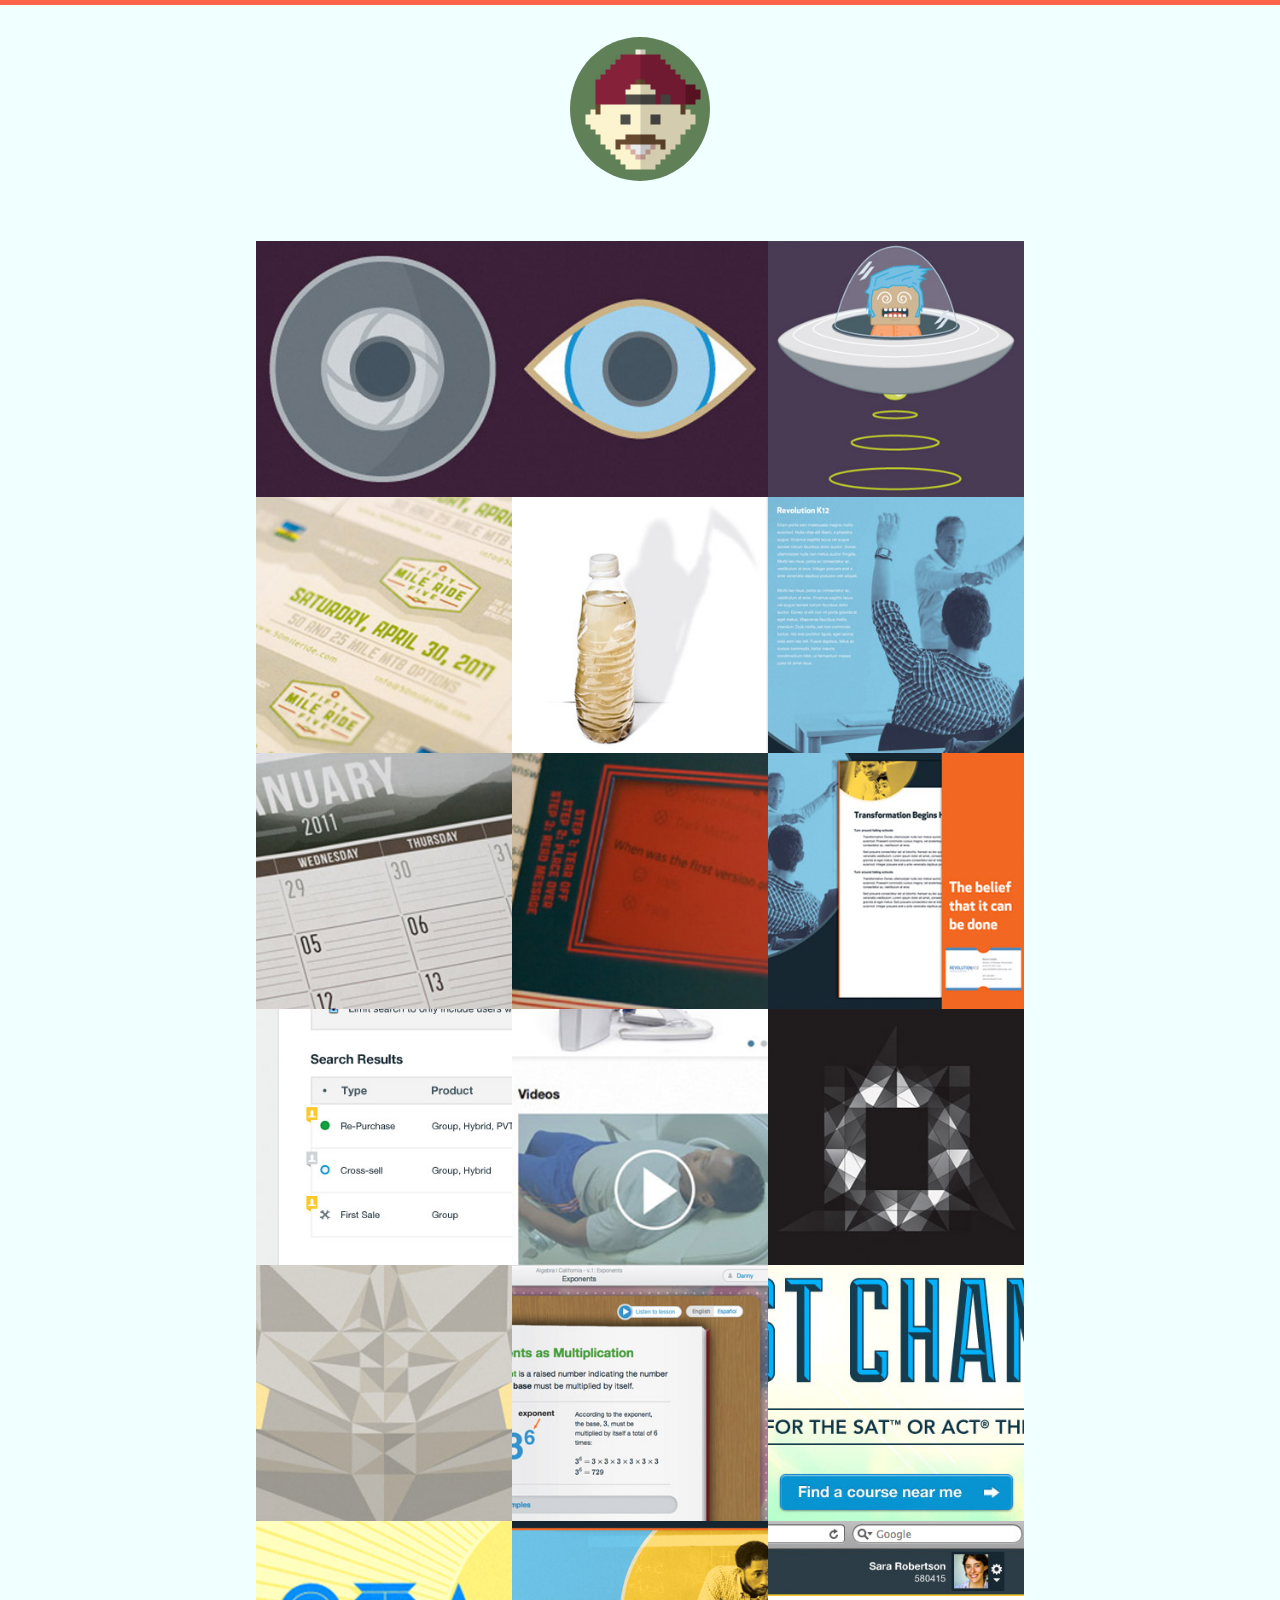
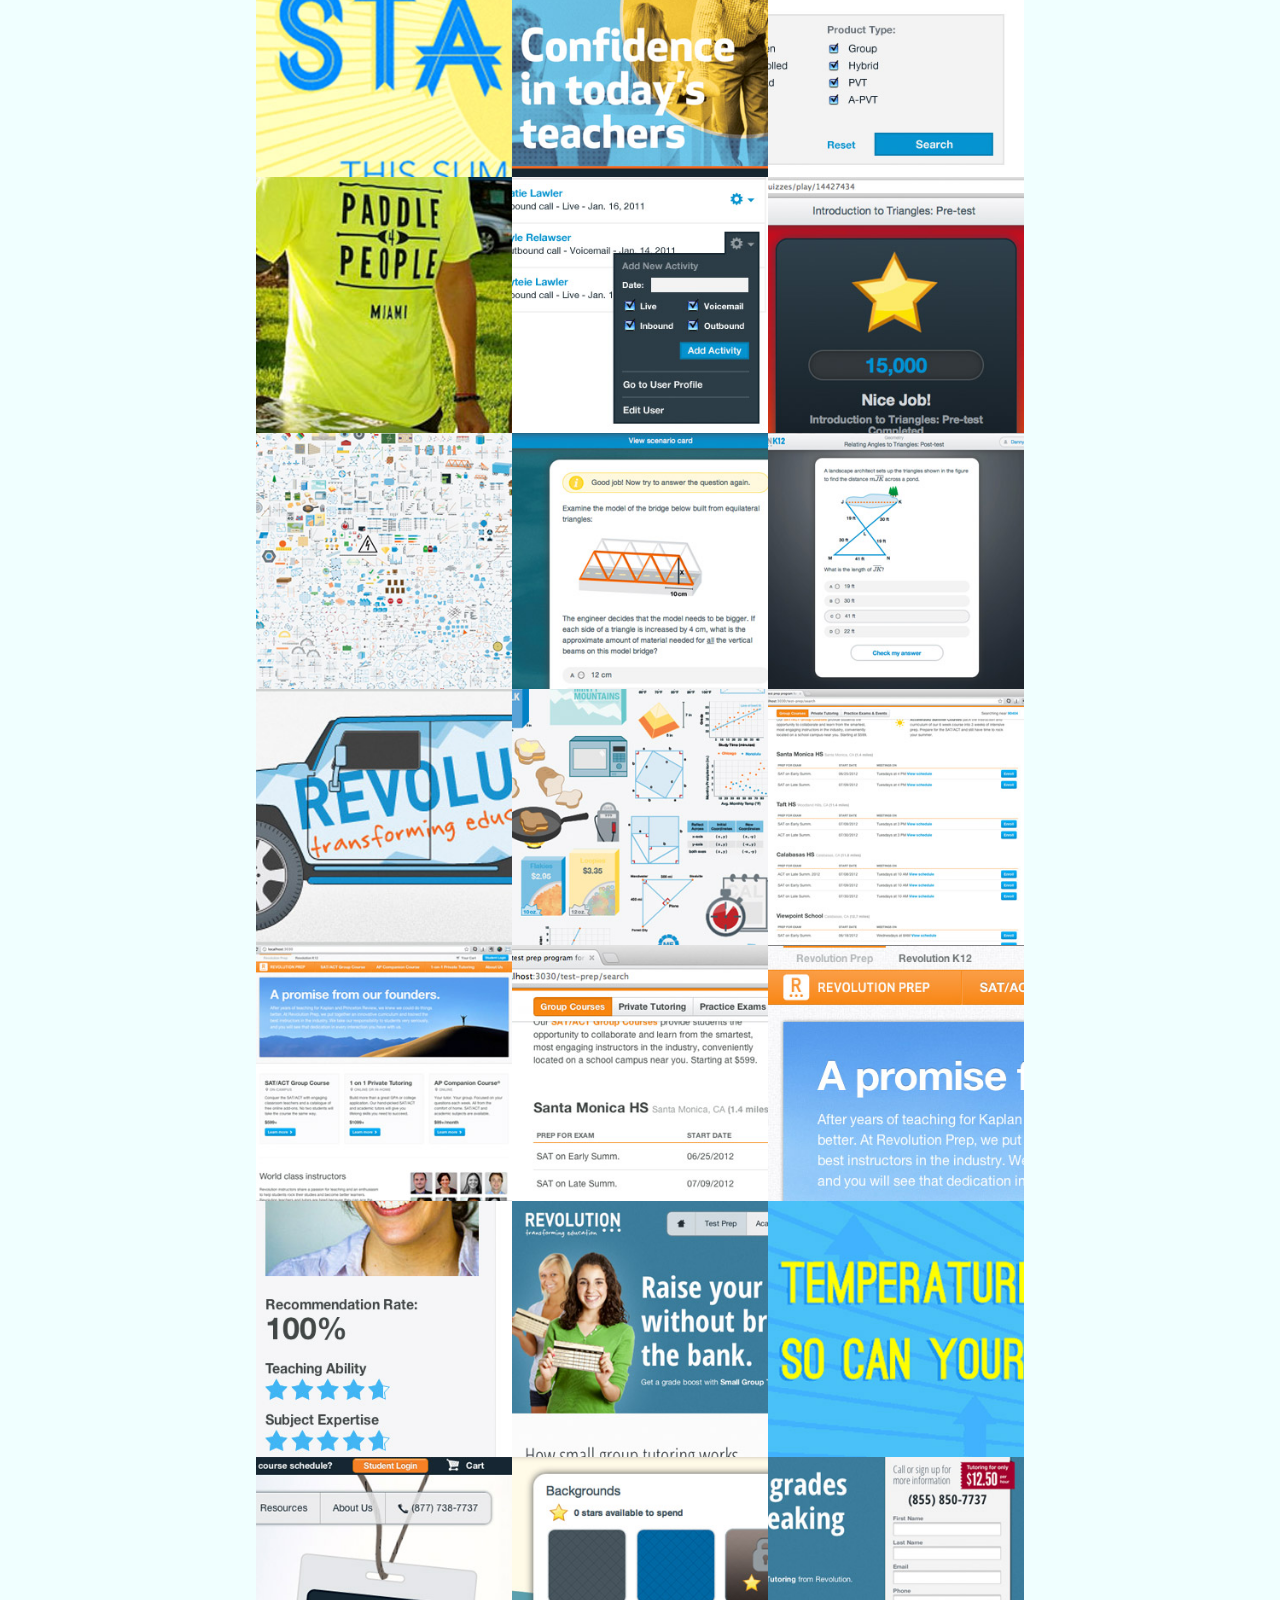
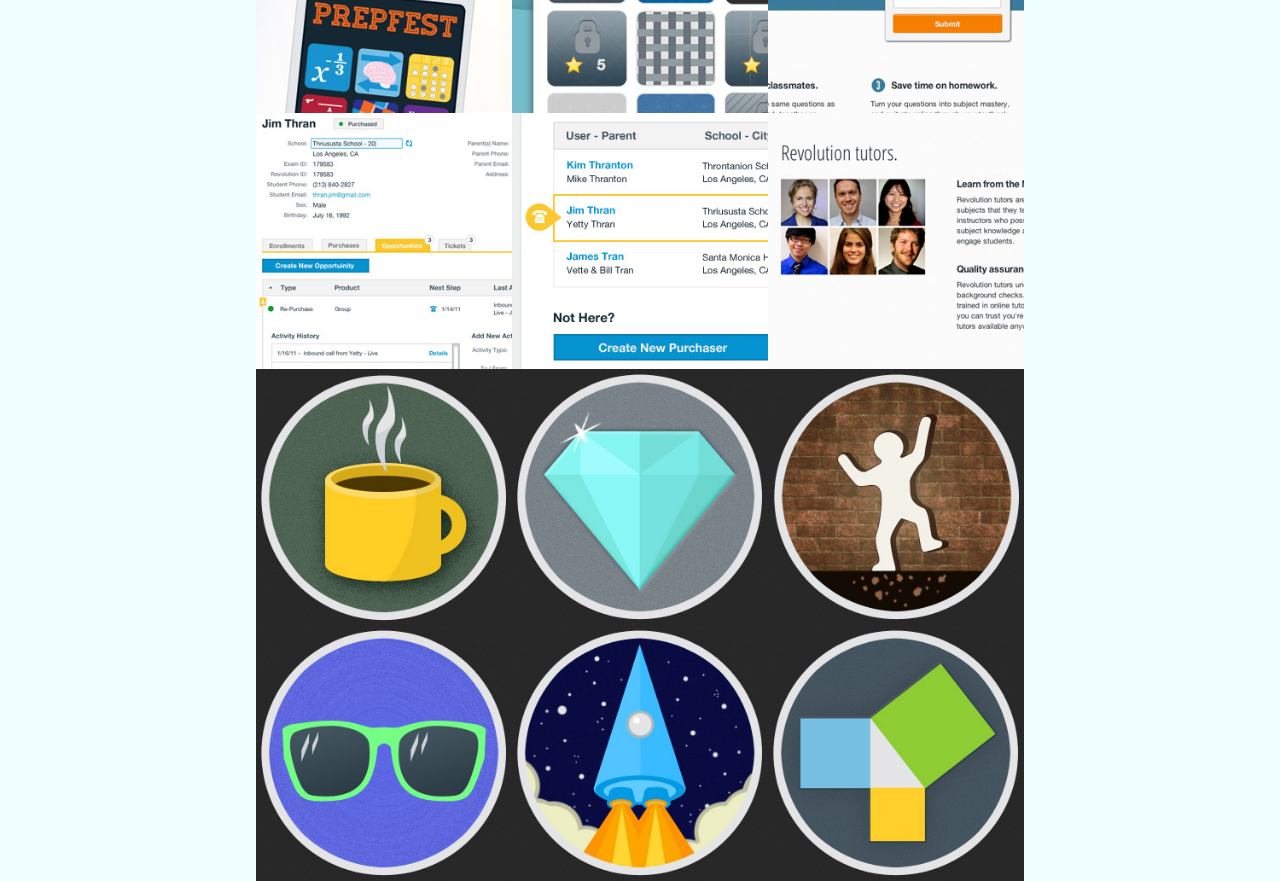
==== works.html @ 464dfc4c "add works section" ====
<!doctype html>
<html>
<head>
  <meta charset="utf-8">
  <meta http-equiv="X-UA-Compatible" content="IE=edge">
  <title>Danny S. Grant, Front-end Developer and Designer located in Brooklyn, New York</title>
  <meta name="description" content="">
  <meta name="viewport" content="width=device-width">
  <script src="//use.edgefonts.net/source-code-pro:n3,n4.js"></script>
  <link rel="stylesheet" href="styles.css">
</head>
<body>

  <section>
    <a class="icon-dsg" href="/"></a>
  </section>

  <section class="content">
    <div class="col-3">
      <img src="img/dsg-037.jpg">
      <img src="img/dsg-001.jpg">
      <img src="img/dsg-002.jpg">
      <img src="img/dsg-010.jpg">
      <img src="img/dsg-004.jpg">
      <img src="img/dsg-005.jpg">
      <img src="img/dsg-033.jpg">
      <img src="img/dsg-017.jpg">
      <img src="img/dsg-020.jpg">
      <img src="img/dsg-024.jpg">
      <img src="img/dsg-025.jpg">
      <img src="img/dsg-029.jpg">
      <img src="img/dsg-039.jpg">
      <img src="img/dsg-045.jpg">
      <img src="img/dsg-040.jpg">
    </div>
    <div class="col-3">
      <img src="img/dsg-036.jpg">
      <img src="img/dsg-003.jpg">
      <img src="img/dsg-006.jpg">
      <img src="img/dsg-019.jpg">
      <img src="img/dsg-031.jpg">
      <img src="img/dsg-009.jpg">
      <img src="img/dsg-011.jpg">
      <img src="img/dsg-014.jpg">
      <img src="img/dsg-016.jpg">
      <img src="img/dsg-021.jpg">
      <img src="img/dsg-026.jpg">
      <img src="img/dsg-030.jpg">
      <img src="img/dsg-038.jpg">
      <img src="img/dsg-044.jpg">
      <img src="img/dsg-042.jpg">
    </div>
    <div class="col-3">
      <img src="img/dsg-013.jpg">
      <img src="img/dsg-007.jpg">
      <img src="img/dsg-008.jpg">
      <img src="img/dsg-046.jpg">
      <img src="img/dsg-035.jpg">
      <img src="img/dsg-012.jpg">
      <img src="img/dsg-015.jpg">
      <img src="img/dsg-018.jpg">
      <img src="img/dsg-022.jpg">
      <img src="img/dsg-023.jpg">
      <img src="img/dsg-034.jpg">
      <img src="img/dsg-027.jpg">
      <img src="img/dsg-028.jpg">
      <img src="img/dsg-041.jpg">
      <img src="img/dsg-043.jpg">
    </div>
  </section>

</body>
</html>
---- styles.css ----
/*! normalize.css v3.0.0 | MIT License | git.io/normalize
** Removed unused
*/
html {
  font-family: sans-serif;
  -ms-text-size-adjust: 100%;
  -webkit-text-size-adjust: 100%;
}
body {
  margin: 0;
}
article,
aside,
details,
figcaption,
figure,
footer,
header,
hgroup,
main,
nav,
section,
summary {
  display: block;
}
a {
  background: transparent;
}
a:active,
a:hover {
  outline: 0;
}
b,
strong {
  font-weight: 600;
}
h1 {
  font-size: 2em;
  margin: 0.67em 0;
}
mark {
  background: #ff0;
  color: #000;
}
img {
  border: 0;
}
svg:not(:root) {
  overflow: hidden;
}
pre {
  overflow: auto;
}
code,
kbd,
pre,
samp {
  font-family: monospace, monospace;
  font-size: 1em;
}
/*! dsgrant site v1.0 */
html, body {
  width: 100%;
  height: 100%;
  background-color: azure;
  font-family: source-code-pro, helvetica neue, helvetica, arial, sans-serif;
  font-weight: 300;
  color: #444;
}
body {
  border-top: 5px solid tomato;
}
a {
  color: tomato;
  text-decoration: none;
  padding: 2px 0;
  border-bottom: 1px dotted tomato;
}
a:hover,
a:focus {
  color: azure;
  background-color: tomato;
  transition: all .15s linear;
}
a:active {
  box-shadow: inset 2px 2px 5px rgba(0,0,0,.2);
  transition: all .15s linear;
}
.icon-dsg {
  display: block;
  width: 140px;
  height: 140px;
  margin: 2em auto 0;
  border-radius: 100%;
  background: url('img/dsg.png') no-repeat center center;
  border: none;
  transition: all .15s linear;
}
.icon-dsg:hover,
.icon-dsg:focus {
  border-radius: 25%;
  background-color: none;
  transition: all .15s linear;
}
.callout {
  font-size: 2em;
  text-align: center;
  transition: all .25s linear;
  width: 90%;
  max-width: 700px;
  margin: 1em auto 0;
}
.callout a {
  max-width: 300px;
  display: block;
  margin: 1em auto 0;
}

.zen {
  padding: 6em 0;
  font-size: .825em;
  text-align: center;
}
.content {
  max-width: 768px;
  margin: 60px auto;
  *zoom: 1;
}
.content:before,
.content:after {
    content: " "; /* 1 */
    display: table; /* 2 */
}
.content:after {
    clear: both;
}

.col-3 {
  float: left;
  width: 33.333333333333333%;
}
.col-3 img {
  display: block;
  max-width: 100%;
}

@media only screen and (max-width: 760px) {
  body {
    font-size: .925em;
  }
}
@media only screen and (max-width: 600px) {
  body {
    font-size: .825em;
  }
}
@media only screen and (max-width: 400px) {
  body {
    font-size: .825em;
  }
  .callout {
    max-width: 300px;
    text-align: left;
    font-size: 1.5em;
  }
  .zen {
    text-align: center;
  }
  .zen .callout {
    text-align: center;
  }
  .col-3 {
    float: none;
    width: 100%;
    max-width: 260px;
    margin: 0 auto;
  }
}
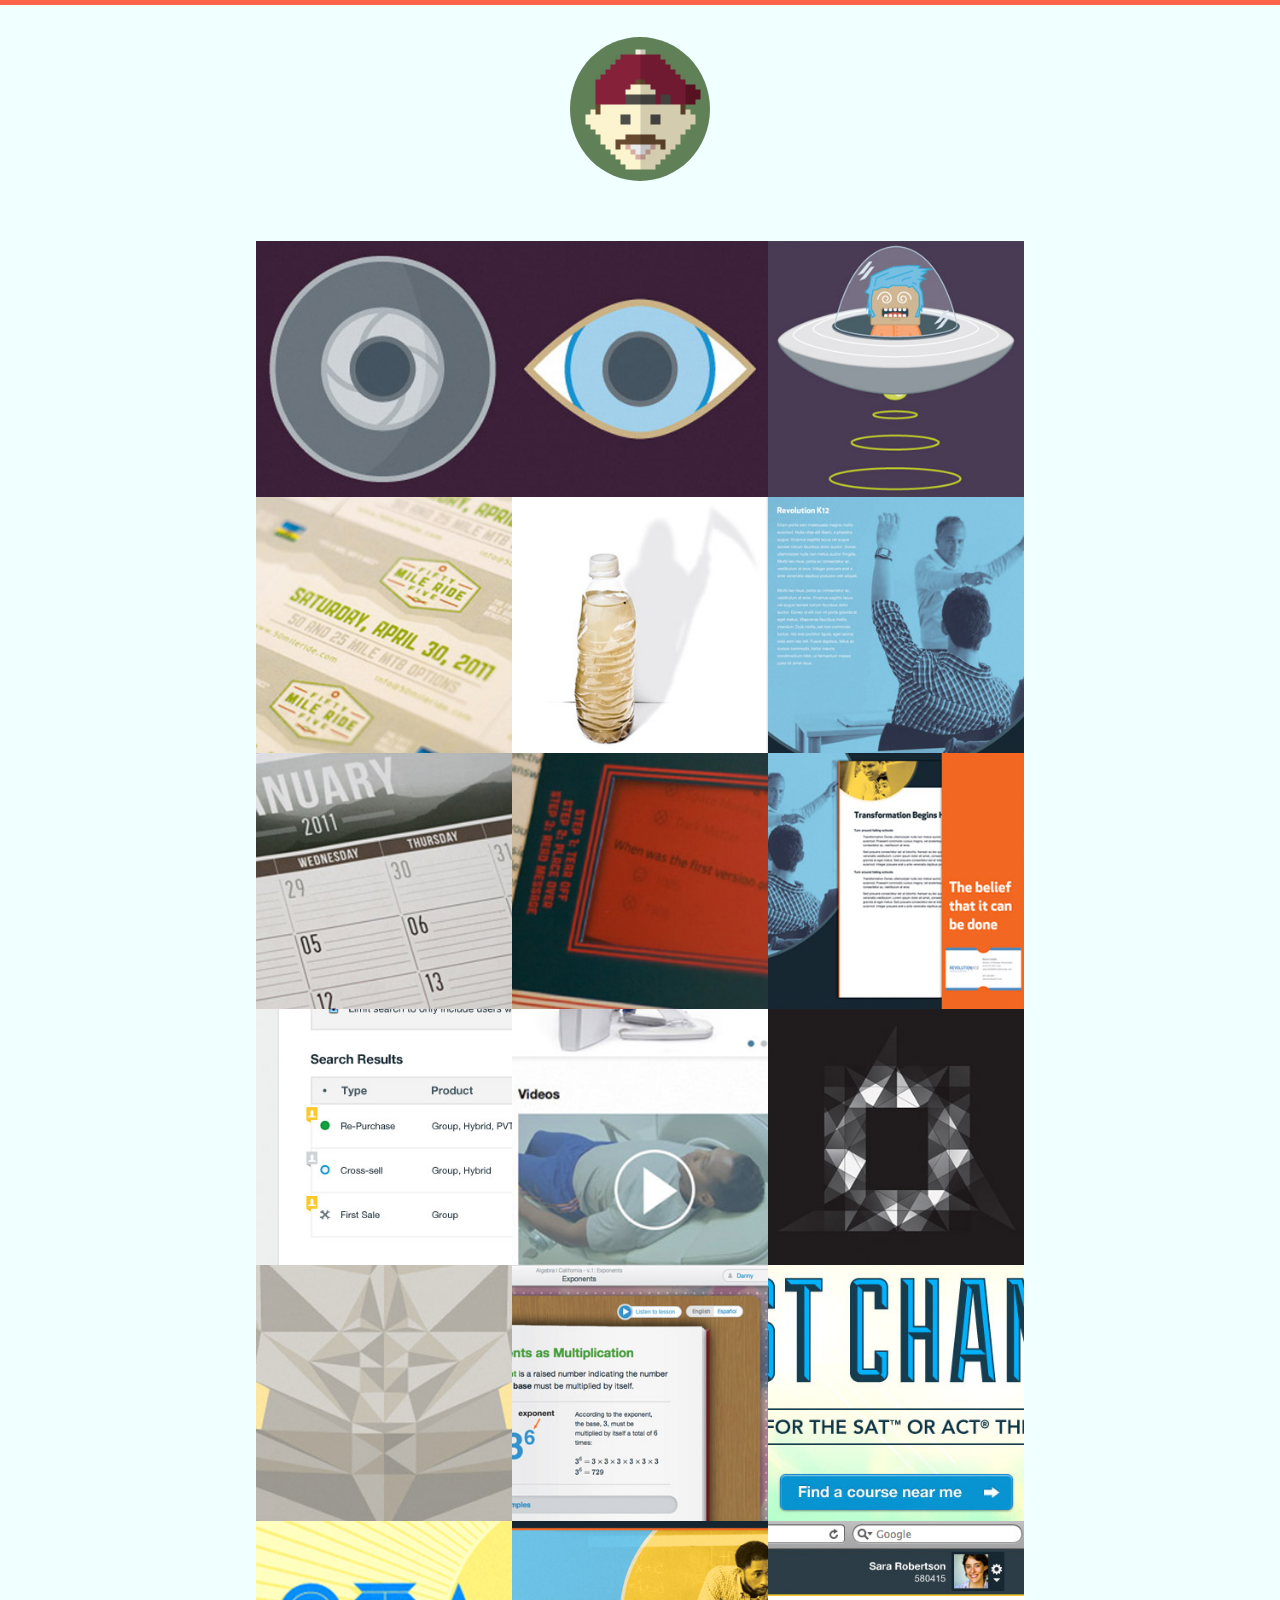
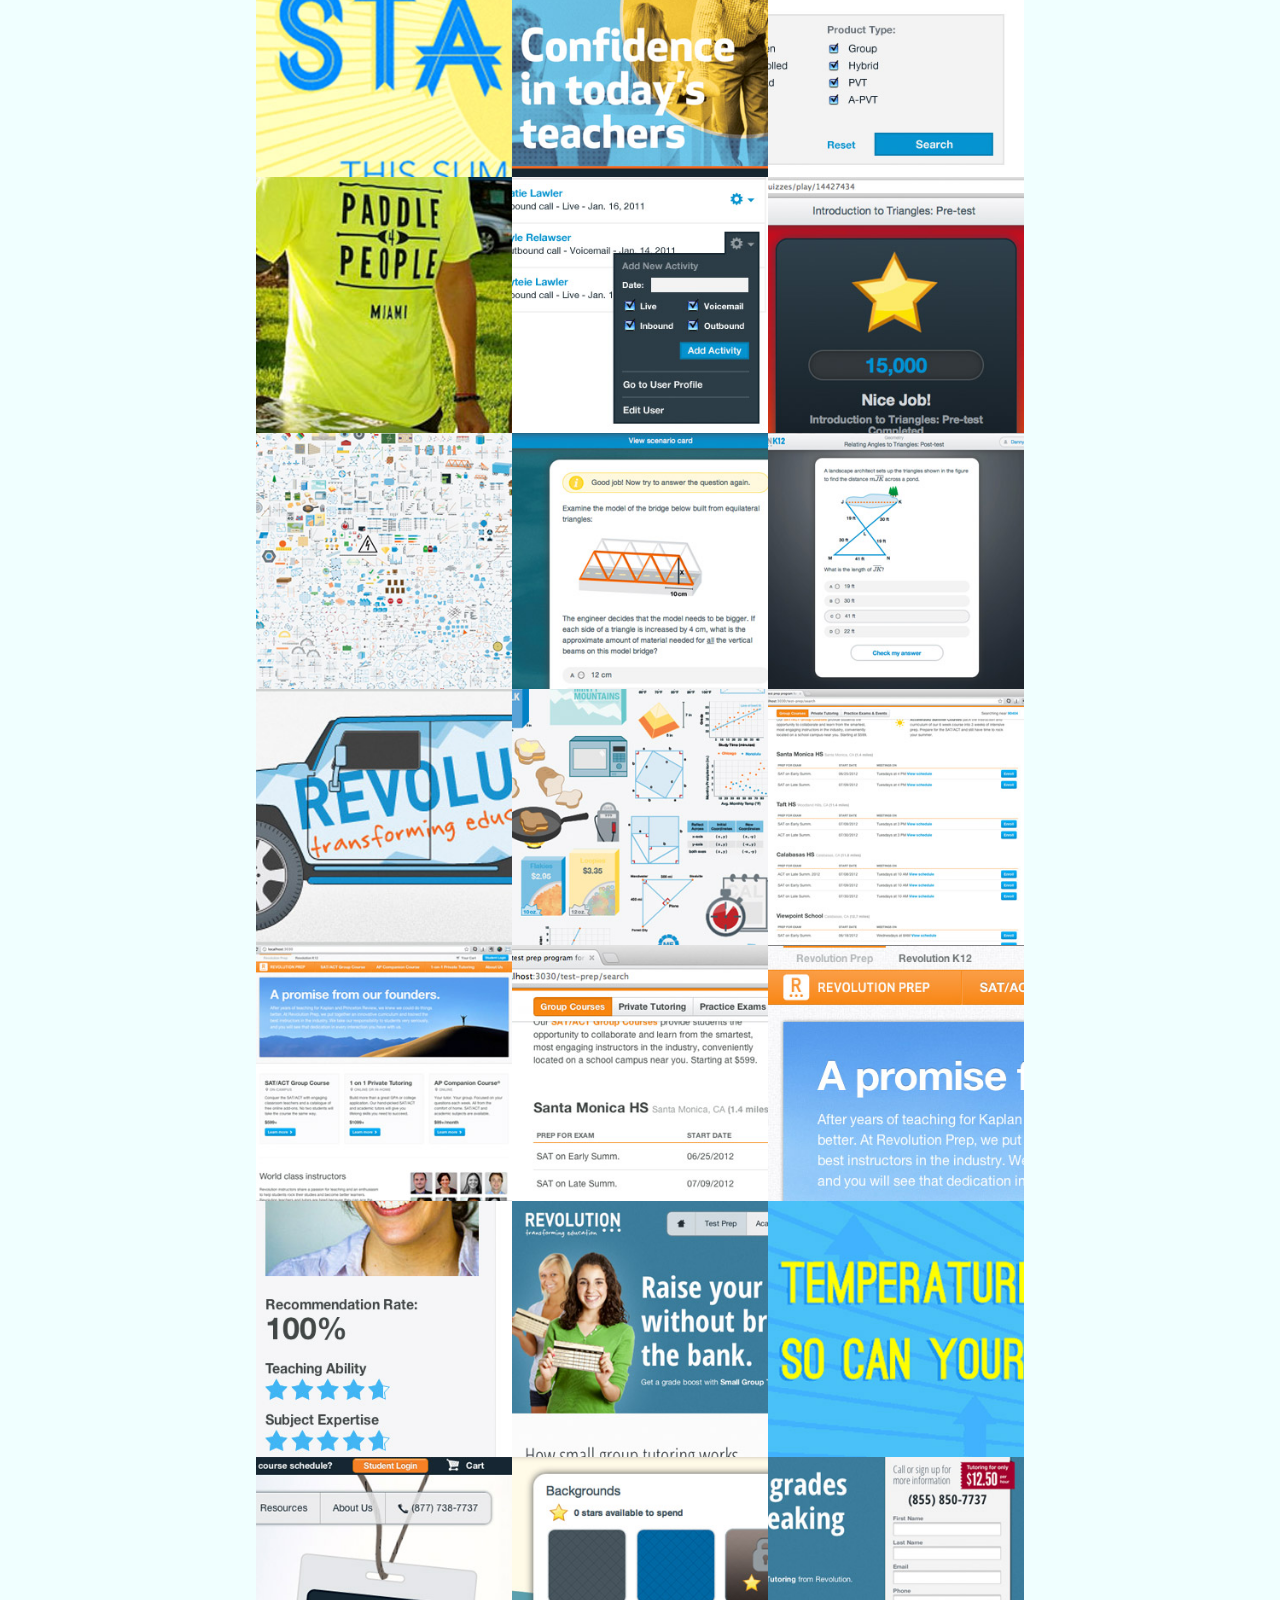
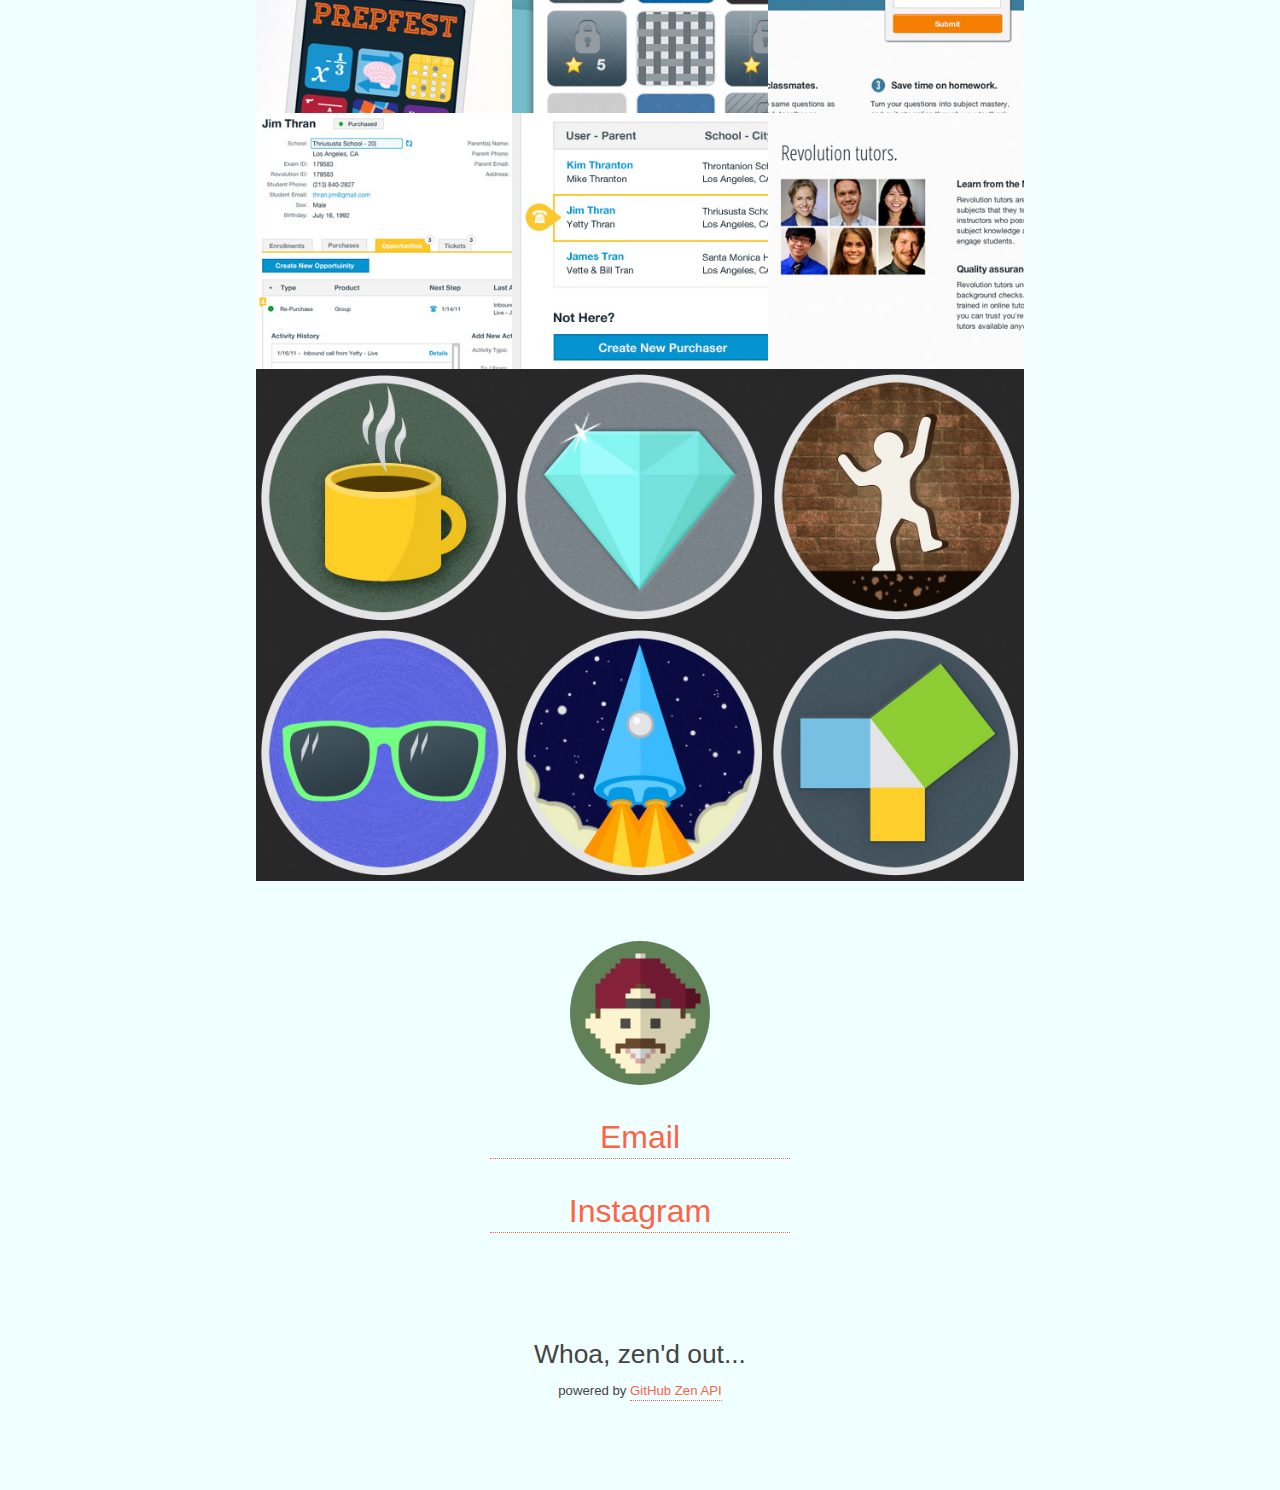
==== commit 3bb376ac: "updates" ====
--- a/works.html
+++ b/works.html
@@ -69,5 +69,23 @@
     </div>
   </section>
 
+  <section>
+    <a class="icon-dsg" href="/"></a>
+    <div class="callout">
+      <a href="mailto:danny@dsgrant.com">
+        Email
+      </a>
+      <a href="//instagram.com/dannysgrant">
+        Instagram
+      </a>
+    </div>
+    <div class="zen">
+      <p class="callout" id="zen">Brace your soul for incoming zen...</p>
+      <p>powered by <a href="https://api.github.com/zen">GitHub Zen API</a></p>
+    </div>
+  </section>
+  
+  <script src="js/main.js"></script>
+
 </body>
 </html>